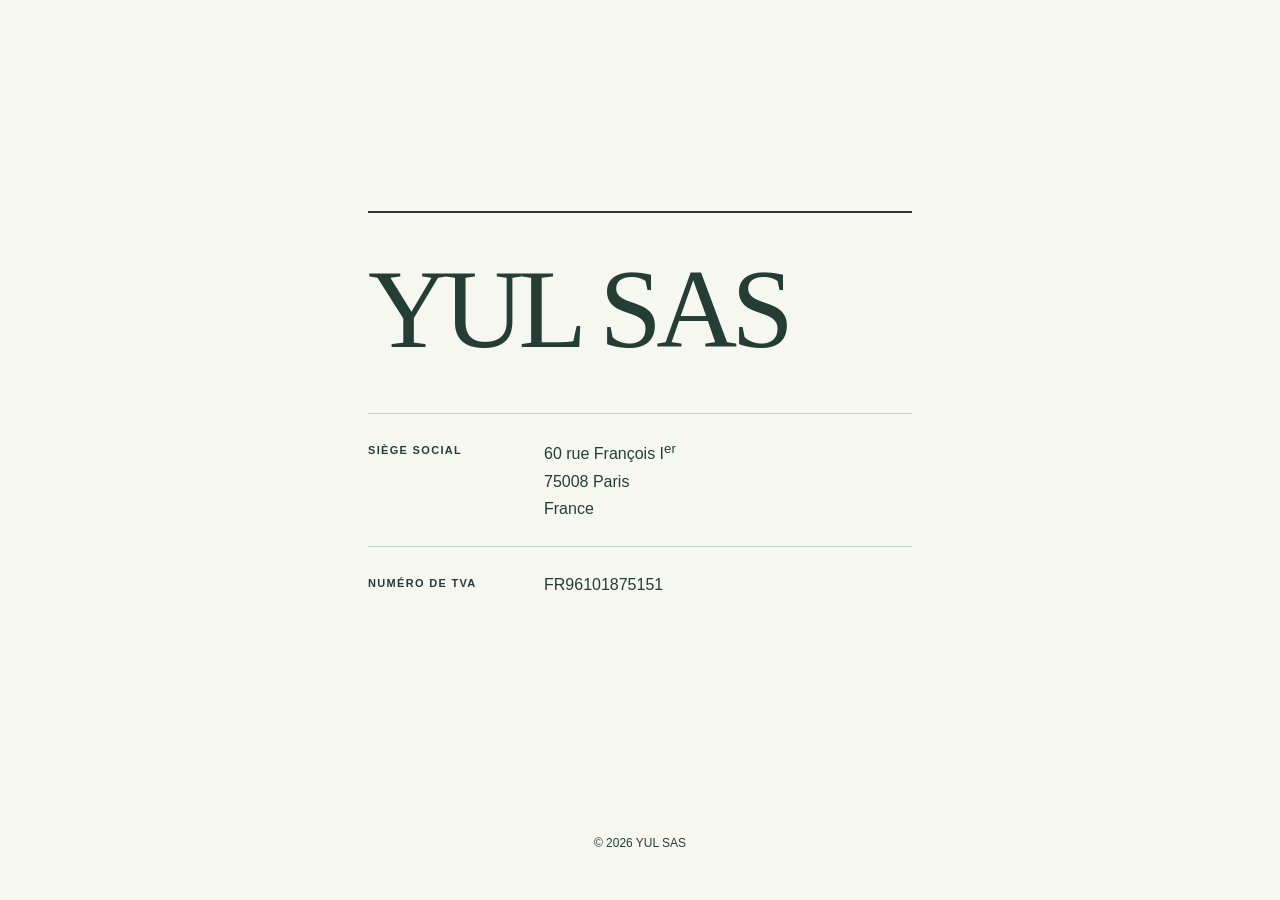
==== index.html @ 1f40f6bb "Initial commit" ====
<!doctype html>
<html lang="fr" prefix="og: https://ogp.me/ns#">

<head>
  <meta charset="utf-8">
  <meta name="viewport" content="width=device-width, initial-scale=1">
  <meta name="color-scheme" content="light dark" />
  <meta name="theme-color" content="#f7f7f2" media="(prefers-color-scheme: light)">
  <meta name="theme-color" content="#18241f" media="(prefers-color-scheme: dark)">
  <meta name="description" content="YUL SAS — Siège social : 60 rue François Ier, 75008 Paris, France.">
  <link rel="canonical" href="https://yulsas.com/">
  <link rel="icon" href="./static/favicon.svg" type="image/svg+xml" sizes="any">
  <link rel="stylesheet" href="./static/style.css">
  <title>YUL SAS</title>
  <meta property="og:title" content="YUL SAS">
  <meta property="og:description" content="YUL SAS — Siège social : 60 rue François Ier, 75008 Paris, France.">
  <meta property="og:type" content="website">
  <meta property="og:url" content="https://yulsas.com/">
  <meta property="og:locale" content="fr_FR">
  <meta property="og:site_name" content="YUL SAS">
</head>

<body>
  <main class="company-card" aria-labelledby="company-name">
    <h1 class="company-card__name" id="company-name">YUL SAS</h1>
    <dl class="company-details">
      <div class="company-details__row">
        <dt>Siège social</dt>
        <dd>
          <address>60 rue François I<sup>er</sup><br>75008 Paris<br>France</address>
        </dd>
      </div>
      <div class="company-details__row">
        <dt>Numéro de TVA</dt>
        <dd class="company-details__vat">FR96101875151</dd>
      </div>
    </dl>
  </main>
  <footer class="site-footer">© 2026 YUL SAS</footer>
</body>

</html>
---- static/style.css ----
:root {
  color-scheme: light dark;
  --color-background: #f7f7f2;
  --color-text: #243e35;
  --color-border: #c9d0c7;
  --font-body: sans-serif;
  --font-display: serif;
  --space-sm: 0.5rem;
  --space-md: 1rem;
  --space-lg: 1.5rem;
  --space-xl: 2.5rem;
  --space-2xl: 3rem;
}

@media (prefers-color-scheme: dark) {
  :root {
    --color-background: #18241f;
    --color-text: #e0e9df;
    --color-border: #43594b;
  }
}

* {
  box-sizing: border-box;
}

body {
  margin: 0;
  min-height: 100vh;
  min-height: 100svh;
  display: grid;
  grid-template-rows: 1fr auto;
  gap: var(--space-2xl);
  place-items: center;
  padding: var(--space-2xl) var(--space-lg);
  background: var(--color-background);
  color: var(--color-text);
  font-family: var(--font-body);
}

address {
  font-style: normal;
}

.company-card {
  width: 100%;
  max-width: 34rem;
  border-top: 2px solid currentColor;
  padding-top: var(--space-xl);
}

.company-card__name {
  margin: 0 0 var(--space-2xl);
  font-family: var(--font-display);
  font-size: clamp(4.5rem, 15vw, 7rem);
  font-weight: 400;
  letter-spacing: -0.05em;
  line-height: 1;
}

.company-details {
  margin: 0;
}

.company-details__row {
  display: grid;
  grid-template-columns: 10rem minmax(0, 1fr);
  gap: var(--space-md);
  padding: var(--space-lg) 0;
  border-top: 1px solid var(--color-border);
}

.company-details__row dt {
  padding-top: 0.25rem;
  font-size: 0.6875rem;
  font-weight: 600;
  letter-spacing: 0.12em;
  line-height: 1.6;
  text-transform: uppercase;
}

.company-details__row dd {
  margin: 0;
  font-size: 1rem;
  line-height: 1.7;
  overflow-wrap: anywhere;
}

.company-details__vat {
  font-variant-numeric: tabular-nums slashed-zero;
}

.site-footer {
  font-size: 0.75rem;
  line-height: 1.5;
  text-align: center;
}

@media (max-width: 420px) {
  .company-details__row {
    grid-template-columns: minmax(0, 1fr);
    gap: var(--space-sm);
  }
}
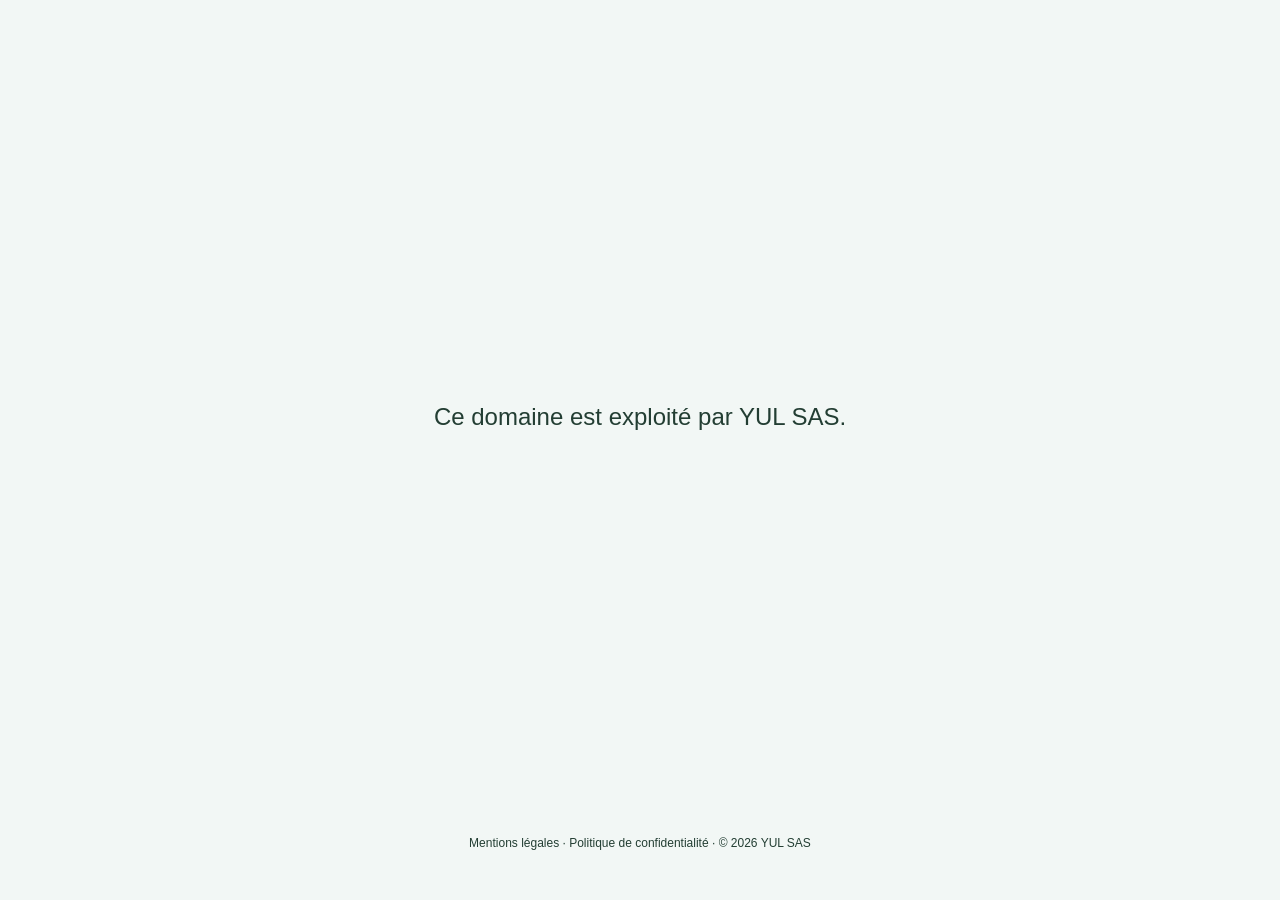
==== commit 6a73ce95: "Added legarl notice and confidentiality policy" ====
--- a/index.html
+++ b/index.html
@@ -9,8 +9,8 @@
   <meta name="theme-color" content="#18241f" media="(prefers-color-scheme: dark)">
   <meta name="description" content="YUL SAS — Siège social : 60 rue François Ier, 75008 Paris, France.">
   <link rel="canonical" href="https://yulsas.com/">
-  <link rel="icon" href="./static/favicon.svg" type="image/svg+xml" sizes="any">
-  <link rel="stylesheet" href="./static/style.css">
+  <link rel="icon" href="/static/favicon.svg" type="image/svg+xml" sizes="any">
+  <link rel="stylesheet" href="/static/style.css">
   <title>YUL SAS</title>
   <meta property="og:title" content="YUL SAS">
   <meta property="og:description" content="YUL SAS — Siège social : 60 rue François Ier, 75008 Paris, France.">
@@ -21,22 +21,18 @@
 </head>
 
 <body>
-  <main class="company-card" aria-labelledby="company-name">
-    <h1 class="company-card__name" id="company-name">YUL SAS</h1>
-    <dl class="company-details">
-      <div class="company-details__row">
-        <dt>Siège social</dt>
-        <dd>
-          <address>60 rue François I<sup>er</sup><br>75008 Paris<br>France</address>
-        </dd>
-      </div>
-      <div class="company-details__row">
-        <dt>Numéro de TVA</dt>
-        <dd class="company-details__vat">FR96101875151</dd>
-      </div>
-    </dl>
+  <main class="home-main" aria-labelledby="home-title">
+    <h1 class="domain-notice" id="home-title">Ce domaine est exploité par YUL SAS.</h1>
   </main>
-  <footer class="site-footer">© 2026 YUL SAS</footer>
+  <footer class="site-footer">
+    <nav aria-label="Informations légales">
+      <ul class="inline-list" role="list">
+        <li><a href="/mentions-legales.html">Mentions légales</a></li>
+        <li><a href="/politique-de-confidentialite.html">Politique de confidentialité</a></li>
+        <li>© 2026 YUL SAS</li>
+      </ul>
+    </nav>
+  </footer>
 </body>
 
-</html>+</html>
--- a/static/style.css
+++ b/static/style.css
@@ -1,10 +1,12 @@
 :root {
   color-scheme: light dark;
-  --color-background: #f7f7f2;
-  --color-text: #243e35;
-  --color-border: #c9d0c7;
+  --color-background: hsl(155, 24%, 96%);
+  --color-text: hsl(155, 27%, 19%);
+  --color-link: hsl(155, 33%, 31%);
+  --color-border: hsl(155, 9%, 80%);
   --font-body: sans-serif;
   --font-display: serif;
+  --space-xs: 0.25rem;
   --space-sm: 0.5rem;
   --space-md: 1rem;
   --space-lg: 1.5rem;
@@ -14,9 +16,10 @@
 
 @media (prefers-color-scheme: dark) {
   :root {
-    --color-background: #18241f;
-    --color-text: #e0e9df;
-    --color-border: #43594b;
+    --color-background: hsl(155, 20%, 12%);
+    --color-text: hsl(155, 19%, 89%);
+    --color-link: hsl(155, 26%, 73%);
+    --color-border: hsl(155, 14%, 31%);
   }
 }
 
@@ -42,35 +45,71 @@
   font-style: normal;
 }
 
-.company-card {
+.content-card {
   width: 100%;
   max-width: 34rem;
+  overflow-wrap: anywhere;
   border-top: 2px solid currentColor;
   padding-top: var(--space-xl);
 }
 
-.company-card__name {
+.home-main {
+  width: 100%;
+  align-self: stretch;
+  display: grid;
+  place-items: center;
+  text-align: center;
+  font-size: x-large;
+}
+
+.domain-notice {
+  margin: 0;
+  font-size: inherit;
+  font-weight: inherit;
+  line-height: 1.7;
+}
+
+.page-title {
   margin: 0 0 var(--space-2xl);
   font-family: var(--font-display);
-  font-size: clamp(4.5rem, 15vw, 7rem);
+  font-size: clamp(2rem, 7vw, 3.5rem);
   font-weight: 400;
   letter-spacing: -0.05em;
   line-height: 1;
 }
 
-.company-details {
+.content-card p {
+  margin: 0 0 var(--space-lg);
+  line-height: 1.7;
+}
+
+.page-updated {
+  font-size: 0.875rem;
+}
+
+.content-section {
+  margin-top: var(--space-2xl);
+}
+
+.content-section h2 {
+  margin: 0 0 var(--space-md);
+  font-size: 1.5rem;
+}
+
+.details-list {
   margin: 0;
 }
 
-.company-details__row {
+.details-list__row {
   display: grid;
-  grid-template-columns: 10rem minmax(0, 1fr);
+  grid-template-columns: 13rem minmax(0, 1fr);
   gap: var(--space-md);
   padding: var(--space-lg) 0;
   border-top: 1px solid var(--color-border);
+  font-variant-numeric: tabular-nums;
 }
 
-.company-details__row dt {
+.details-list__row dt {
   padding-top: 0.25rem;
   font-size: 0.6875rem;
   font-weight: 600;
@@ -79,15 +118,11 @@
   text-transform: uppercase;
 }
 
-.company-details__row dd {
+.details-list__row dd {
   margin: 0;
   font-size: 1rem;
   line-height: 1.7;
   overflow-wrap: anywhere;
-}
-
-.company-details__vat {
-  font-variant-numeric: tabular-nums slashed-zero;
 }
 
 .site-footer {
@@ -96,8 +131,43 @@
   text-align: center;
 }
 
+a {
+  color: var(--color-link);
+  text-decoration: none;
+}
+
+a:hover {
+  text-decoration: underline;
+}
+
+a:focus-visible {
+  outline: 2px solid currentColor;
+  outline-offset: 1px;
+  border-radius: 1px;
+}
+
+.site-footer a,
+.details-list__row dd a {
+  color: var(--color-text);
+}
+
+.inline-list {
+  margin: 0;
+  padding: 0;
+  list-style: none;
+}
+
+.inline-list li {
+  display: inline-block;
+}
+
+.inline-list li + li::before {
+  content: " · ";
+  margin-inline: 0;
+}
+
 @media (max-width: 420px) {
-  .company-details__row {
+  .details-list__row {
     grid-template-columns: minmax(0, 1fr);
     gap: var(--space-sm);
   }
